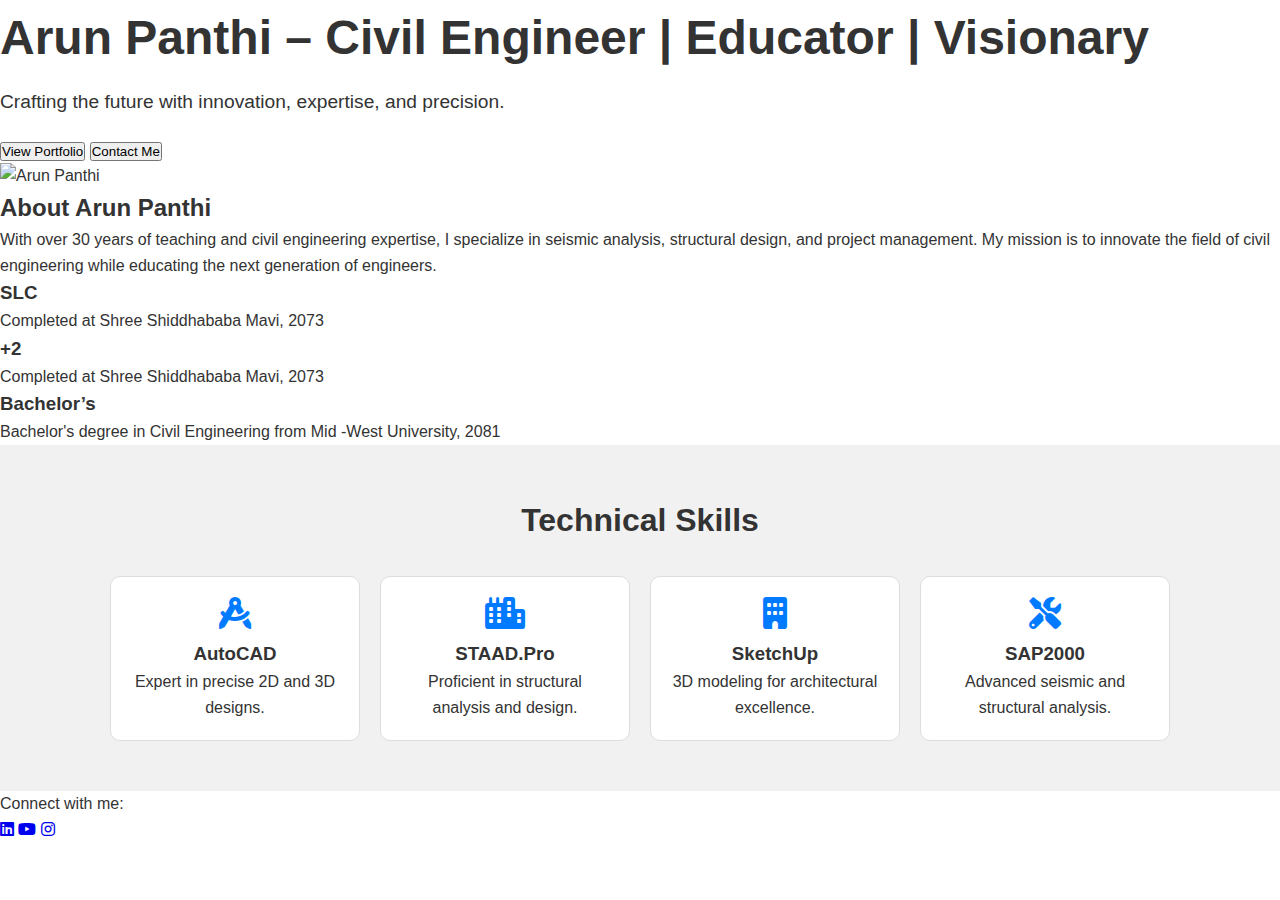
==== index.html @ 73514c9a "Update index.html" ====
<!DOCTYPE html>
<html lang="en">
<head>
  <meta charset="UTF-8">
  <meta name="viewport" content="width=device-width, initial-scale=1.0">
  <title>Arun Panthi - Civil Engineer Portfolio</title>
  <link href="https://fonts.googleapis.com/css2?family=Playfair+Display:wght@700&family=Poppins:wght@300;400;600&display=swap" rel="stylesheet">
  <link rel="stylesheet" href="styles.css">
  <!-- FontAwesome for Social Media Icons -->
  <link rel="stylesheet" href="https://cdnjs.cloudflare.com/ajax/libs/font-awesome/6.0.0-beta3/css/all.min.css">
</head>
<body>
  <!-- Hero Section -->
  <section id="hero">
    <div class="hero-content">
      <h1>Arun Panthi – Civil Engineer | Educator | Visionary</h1>
      <p>Crafting the future with innovation, expertise, and precision.</p>
      <div class="cta-buttons">
        <button class="cta-btn">View Portfolio</button>
        <a href="tel:+9779867423755"><button class="cta-btn">Contact Me</button></a>
      </div>
    </div>
  </section>

  <!-- About Section with Circular Image -->
  <section id="about">
    <div class="about-content">
      <div class="about-left">
        <img src="Er.Arunpanthi.jpg" alt="Arun Panthi" class="profile-img">
      </div>
      <div class="about-right">
        <h2>About Arun Panthi</h2>
        <p>With over 30 years of teaching and civil engineering expertise, I specialize in seismic analysis, structural design, and project management. My mission is to innovate the field of civil engineering while educating the next generation of engineers.</p>
      </div>
    </div>
  </section>

  <!-- Education Section (Cards in the same row) -->
  <section id="education">
    <div class="education">
      <div class="edu-item">
        <div class="edu-card">
          <h3>SLC</h3>
          <p>Completed at Shree Shiddhababa Mavi, 2073</p>
        </div>
      </div>
      <div class="edu-item">
        <div class="edu-card">
          <h3>+2</h3>
           <p>Completed at Shree Shiddhababa Mavi, 2073</p>
        </div>
      </div>
      <div class="edu-item">
        <div class="edu-card">
          <h3>Bachelor’s</h3>
          <p>Bachelor's degree in Civil Engineering from Mid -West University, 2081</p>
        </div>
      </div>
    </div>
  </section>

  
    <!-- Skills Section -->
    <section id="skills" class="section skills">
        <div class="container">
            <h2>Technical Skills</h2>
            <div class="skills-grid">
                <div class="skill-card">
                    <i class="fas fa-drafting-compass"></i>
                    <h3>AutoCAD</h3>
                    <p>Expert in precise 2D and 3D designs.</p>
                </div>
                <div class="skill-card">
                    <i class="fas fa-city"></i>
                    <h3>STAAD.Pro</h3>
                    <p>Proficient in structural analysis and design.</p>
                </div>
                <div class="skill-card">
                    <i class="fas fa-building"></i>
                    <h3>SketchUp</h3>
                    <p>3D modeling for architectural excellence.</p>
                </div>
                <div class="skill-card">
                    <i class="fas fa-tools"></i>
                    <h3>SAP2000</h3>
                    <p>Advanced seismic and structural analysis.</p>
                </div>
            </div>
            </div>
    </section>

  <!-- Footer Section -->
  <footer>
    <p>Connect with me:</p>
    <div class="social-links">
      <a href="https://www.linkedin.com/in/arunpanthi" target="_blank"><i class="fab fa-linkedin"></i></a>
      <a href="https://www.youtube.com/c/ArunPanthisBlog" target="_blank"><i class="fab fa-youtube"></i></a>
      <a href="https://www.instagram.com/arunpanthi" target="_blank"><i class="fab fa-instagram"></i></a>
    </div>
  </footer>
  
  <script src="script.js"></script>
</body>
</html>
---- styles.css ----
/* General Styles */
* {
    margin: 0;
    padding: 0;
    box-sizing: border-box;
}

body {
    font-family: 'Arial', sans-serif;
    line-height: 1.6;
    color: #333;
    background-color: #00ff7;
}

/* Header Section */
.header {
    height: 100vh;
    background: url('your-header-image.jpg') no-repeat center center/cover;
    position: relative;
    display: flex;
    justify-content: center;
    align-items: center;
    text-align: center;
    color: green;
}

.header .overlay {
    position: absolute;
    top: 0;
    left: 0;
    right: 0;
    bottom: 0;
    background: #00ff7;
    display: flex;
    justify-content: center;
    align-items: center;
    z-index: 1;
}

.hero-content {
    z-index: 2; /* Ensures text and button are above the overlay */
}

.hero-content h1 {
    font-size: 3rem;
    margin-bottom: 10px;
    font-weight: bold;
    animation: fade-in 2s ease-out;
}

.hero-content p {
    font-size: 1.2rem;
    margin-bottom: 20px;
    animation: fade-in 2.5s ease-out;
}

.hero-content .btn {
    background-color: #00ff7;
    color: white;
    padding: 10px 20px;
    font-size: 1.2rem;
    border: none;
    border-radius: 5px;
    cursor: pointer;
    text-decoration: none;
    animation: fade-in 3s ease-out;
    transition: background-color 0.3s ease;
}

.hero-content .btn:hover {
    background-color: #0056b3;
}

.scroll-down {
    position: absolute;
    bottom: 20px;
    font-size: 1.5rem;
    animation: bounce 2s infinite;
    color: white;
    z-index: 2;
}

/* Keyframe Animations */
@keyframes fade-in {
    from {
        opacity: 0;
    }
    to {
        opacity: 1;
    }
}

@keyframes bounce {
    0%, 100% {
        transform: translateY(0);
    }
    50% {
        transform: translateY(-10px);
    }
}

/* About Section */
.about {
    padding: 50px 0;
    background-color: white;
}

.about-text {
    text-align: center;
    max-width: 600px;
    margin: 0 auto;
}

.about-text h2 {
    font-size: 2rem;
    margin-bottom: 20px;
    color: #333;
}

.about-text p {
    font-size: 1.1rem;
    color: #555;
    line-height: 1.8;
}

.about-photo img {
    width: 200px;
    height: 200px;
    border-radius: 50%;
    box-shadow: 0 4px 10px rgba(0, 0, 0, 0.2);
}

/* Skills Section */
.skills {
    padding: 50px 0;
    background: #f1f1f1;
    text-align: center;
}

.skills h2 {
    font-size: 2rem;
    margin-bottom: 30px;
    color: #333;
}

.skills-grid {
    display: flex;
    gap: 20px;
    justify-content: center;
    flex-wrap: wrap;
}

.skill-card {
    background: white;
    border: 1px solid #ddd;
    padding: 20px;
    border-radius: 10px;
    width: 250px;
    text-align: center;
    transition: transform 0.3s ease, box-shadow 0.3s ease;
}

.skill-card:hover {
    transform: translateY(-10px);
    box-shadow: 0 10px 20px rgba(0, 0, 0, 0.1);
}

.skill-card i {
    font-size: 2rem;
    color: #007bff;
    margin-bottom: 10px;
}

/* Contact Section */
.contact {
    padding: 50px 0;
    background: white;
    text-align: center;
}

.contact h2 {
    font-size: 2rem;
    margin-bottom: 20px;
    color: #333;
}

.contact-form {
    display: flex;
    flex-direction: column;
    gap: 15px;
    max-width: 500px;
    margin: 0 auto;
}

.contact-form input,
.contact-form textarea {
    padding: 10px;
    border: 1px solid #ddd;
    border-radius: 5px;
    font-size: 1rem;
    width: 100%;
}

.contact-form button {
    background-color: #007bff;
    color: white;
    padding: 10px 20px;
    font-size: 1.1rem;
    border: none;
    border-radius: 5px;
    cursor: pointer;
    transition: background-color 0.3s ease;
}

.contact-form button:hover {
    background-color: #0056b3;
}

/* Footer */
.footer {
    padding: 20px 0;
    background: #333;
    color: white;
    text-align: center;
}

.footer .social-links {
    display: flex;
    justify-content: center;
    gap: 15px;
    margin: 10px 0;
}

.footer .social-links a {
    color: white;
    font-size: 1.5rem;
    transition: color 0.3s;
}

.footer .social-links a:hover {
    color: #007bff;
}

/* Responsive Design */
@media (max-width: 768px) {
    .about-text {
        text-align: center;
    }

    .skills-grid {
        flex-direction: column;
    }

    .contact-form {
        width: 90%;
    }
}
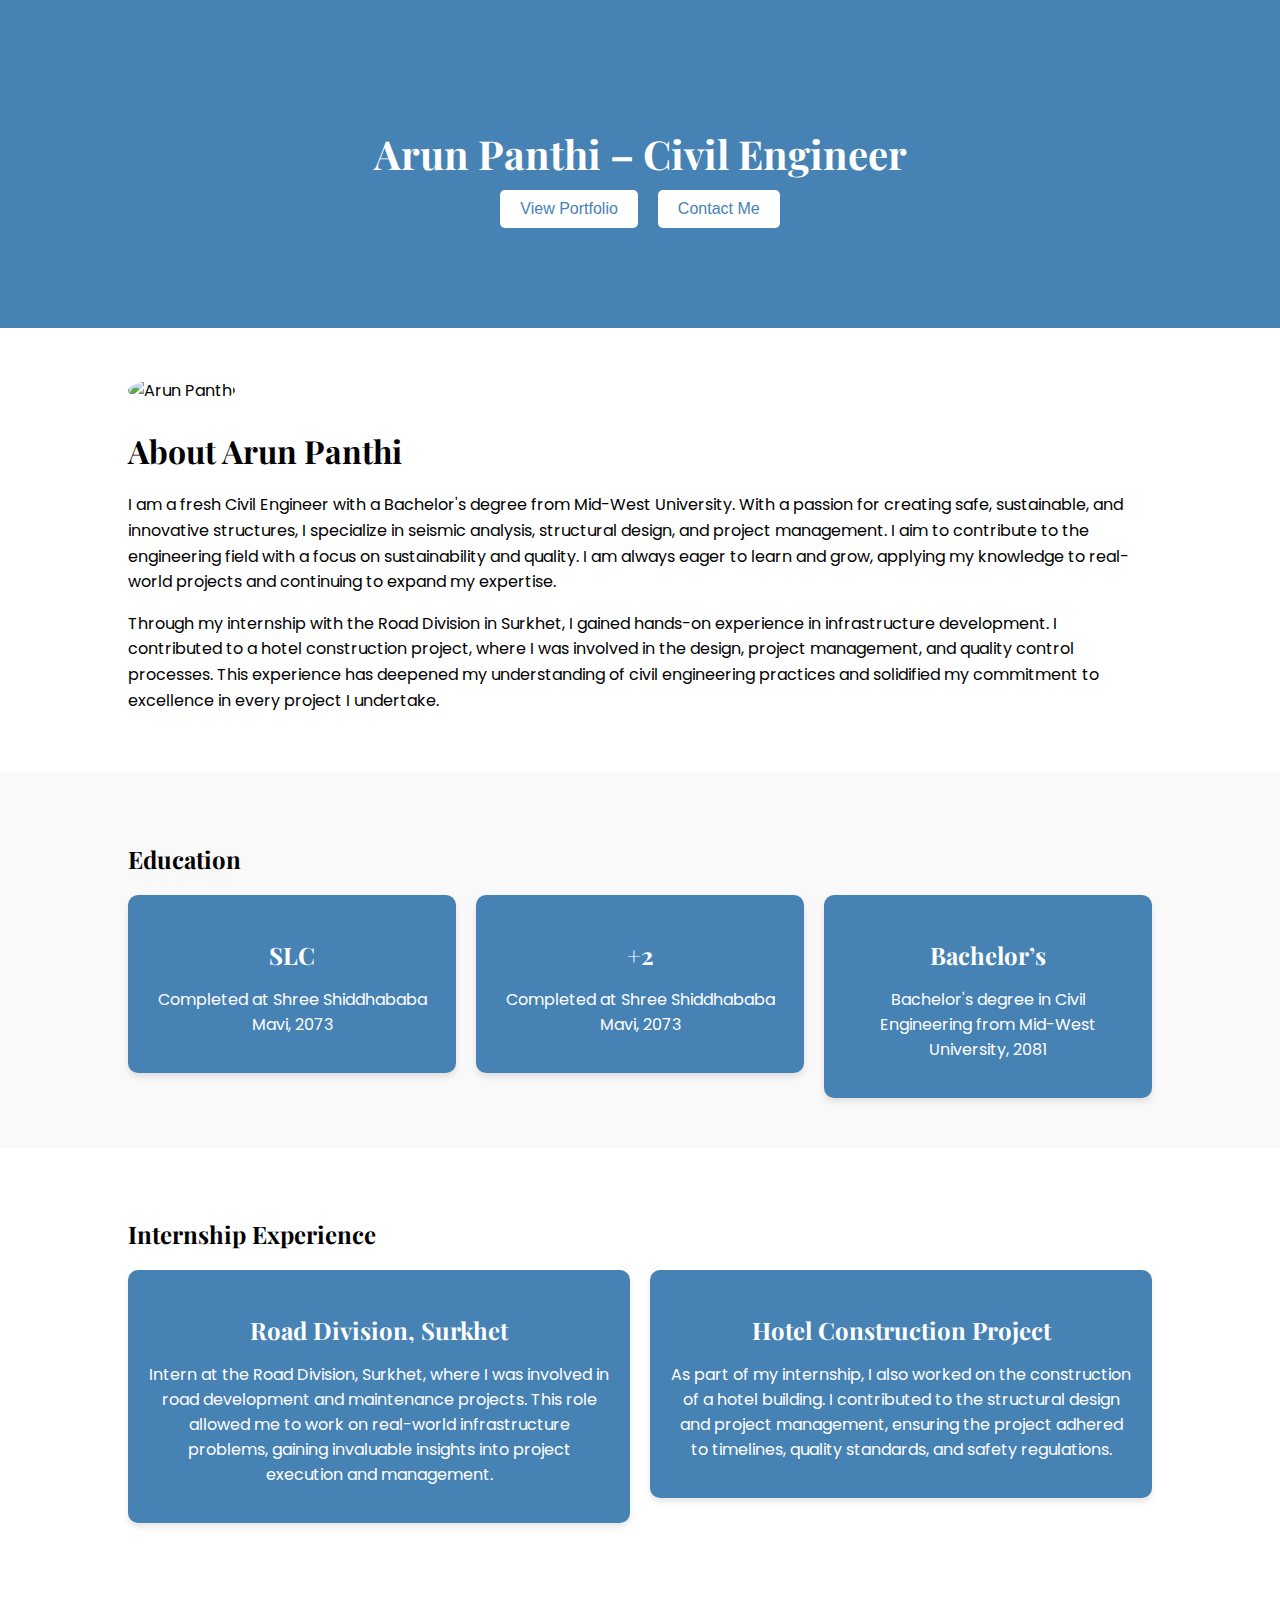
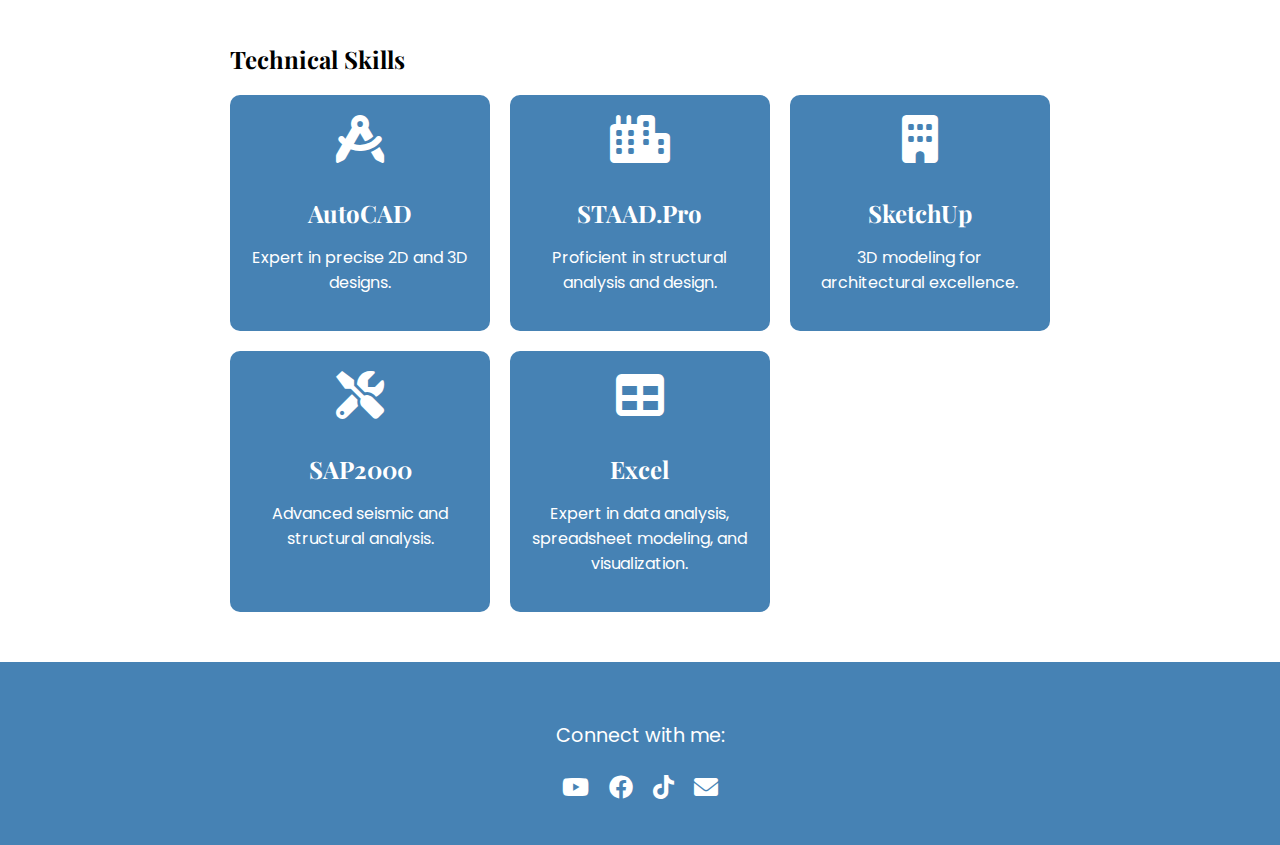
==== commit 7c333173: "Update index.html" ====
--- a/index.html
+++ b/index.html
@@ -13,10 +13,9 @@
   <!-- Hero Section -->
   <section id="hero">
     <div class="hero-content">
-      <h1>Arun Panthi – Civil Engineer | Educator | Visionary</h1>
-      <p>Crafting the future with innovation, expertise, and precision.</p>
-      <div class="cta-buttons">
-        <button class="cta-btn">View Portfolio</button>
+      <h1>Arun Panthi – Civil Engineer </h1>
+            <div class="cta-buttons">
+         <a href="#about-right"><button class="cta-btn">View Portfolio</button>
         <a href="tel:+9779867423755"><button class="cta-btn">Contact Me</button></a>
       </div>
     </div>
@@ -30,14 +29,16 @@
       </div>
       <div class="about-right">
         <h2>About Arun Panthi</h2>
-        <p>With over 30 years of teaching and civil engineering expertise, I specialize in seismic analysis, structural design, and project management. My mission is to innovate the field of civil engineering while educating the next generation of engineers.</p>
+        <p>I am a fresh Civil Engineer with a Bachelor's degree from Mid-West University. With a passion for creating safe, sustainable, and innovative structures, I specialize in seismic analysis, structural design, and project management. I aim to contribute to the engineering field with a focus on sustainability and quality. I am always eager to learn and grow, applying my knowledge to real-world projects and continuing to expand my expertise.</p>
+        <p>Through my internship with the Road Division in Surkhet, I gained hands-on experience in infrastructure development. I contributed to a hotel construction project, where I was involved in the design, project management, and quality control processes. This experience has deepened my understanding of civil engineering practices and solidified my commitment to excellence in every project I undertake.</p>
       </div>
     </div>
   </section>
 
-  <!-- Education Section (Cards in the same row) -->
+  <!-- Education Section (Styled Like Technical Skills) -->
   <section id="education">
-    <div class="education">
+    <h2 class="section-title">Education</h2>
+    <div class="education-grid">
       <div class="edu-item">
         <div class="edu-card">
           <h3>SLC</h3>
@@ -47,58 +48,82 @@
       <div class="edu-item">
         <div class="edu-card">
           <h3>+2</h3>
-           <p>Completed at Shree Shiddhababa Mavi, 2073</p>
+          <p>Completed at Shree Shiddhababa Mavi, 2073</p>
         </div>
       </div>
       <div class="edu-item">
         <div class="edu-card">
           <h3>Bachelor’s</h3>
-          <p>Bachelor's degree in Civil Engineering from Mid -West University, 2081</p>
+          <p>Bachelor's degree in Civil Engineering from Mid-West University, 2081</p>
         </div>
       </div>
     </div>
   </section>
 
-  
-    <!-- Skills Section -->
-    <section id="skills" class="section skills">
-        <div class="container">
-            <h2>Technical Skills</h2>
-            <div class="skills-grid">
-                <div class="skill-card">
-                    <i class="fas fa-drafting-compass"></i>
-                    <h3>AutoCAD</h3>
-                    <p>Expert in precise 2D and 3D designs.</p>
-                </div>
-                <div class="skill-card">
-                    <i class="fas fa-city"></i>
-                    <h3>STAAD.Pro</h3>
-                    <p>Proficient in structural analysis and design.</p>
-                </div>
-                <div class="skill-card">
-                    <i class="fas fa-building"></i>
-                    <h3>SketchUp</h3>
-                    <p>3D modeling for architectural excellence.</p>
-                </div>
-                <div class="skill-card">
-                    <i class="fas fa-tools"></i>
-                    <h3>SAP2000</h3>
-                    <p>Advanced seismic and structural analysis.</p>
-                </div>
-            </div>
-            </div>
-    </section>
+  <!-- Internship Section -->
+  <section id="internship">
+    <h2 class="section-title">Internship Experience</h2>
+    <div class="internship-grid">
+      <div class="internship-item">
+        <div class="internship-card">
+          <h3>Road Division, Surkhet</h3>
+          <p>Intern at the Road Division, Surkhet, where I was involved in road development and maintenance projects. This role allowed me to work on real-world infrastructure problems, gaining invaluable insights into project execution and management.</p>
+        </div>
+      </div>
+      <div class="internship-item">
+        <div class="internship-card">
+          <h3>Hotel Construction Project</h3>
+          <p>As part of my internship, I also worked on the construction of a hotel building. I contributed to the structural design and project management, ensuring the project adhered to timelines, quality standards, and safety regulations.</p>
+        </div>
+      </div>
+    </div>
+  </section>
+
+  <!-- Skills Section -->
+  <section id="skills" class="section skills">
+    <div class="container">
+      <h2>Technical Skills</h2>
+      <div class="skills-grid">
+        <div class="skill-card">
+          <i class="fas fa-drafting-compass"></i>
+          <h3>AutoCAD</h3>
+          <p>Expert in precise 2D and 3D designs.</p>
+        </div>
+        <div class="skill-card">
+          <i class="fas fa-city"></i>
+          <h3>STAAD.Pro</h3>
+          <p>Proficient in structural analysis and design.</p>
+        </div>
+        <div class="skill-card">
+          <i class="fas fa-building"></i>
+          <h3>SketchUp</h3>
+          <p>3D modeling for architectural excellence.</p>
+        </div>
+        <div class="skill-card">
+          <i class="fas fa-tools"></i>
+          <h3>SAP2000</h3>
+          <p>Advanced seismic and structural analysis.</p>
+        </div>
+        <div class="skill-card">
+  <i class="fas fa-table"></i>
+  <h3>Excel</h3>
+  <p>Expert in data analysis, spreadsheet modeling, and visualization.</p>
+</div>
+
+      </div>
+    </div>
+  </section>
 
   <!-- Footer Section -->
   <footer>
     <p>Connect with me:</p>
     <div class="social-links">
-      <a href="https://www.linkedin.com/in/arunpanthi" target="_blank"><i class="fab fa-linkedin"></i></a>
-      <a href="https://www.youtube.com/c/ArunPanthisBlog" target="_blank"><i class="fab fa-youtube"></i></a>
-      <a href="https://www.instagram.com/arunpanthi" target="_blank"><i class="fab fa-instagram"></i></a>
+            <a href="https://www.youtube.com/c/erArunPanthisBlog" target="_blank"><i class="fab fa-youtube"></i></a>
+          <a href="https://www.facebook.com/arunpanthi" target="_blank"><i class="fab fa-facebook"></i></a>
+      <a href="https://www.tiktok.com/@arunpanthi" target="_blank"><i class="fab fa-tiktok"></i></a>
+      <a href="mailto:arunpanthi.com.np@gmail.com"><i class="fas fa-envelope"></i></a>
     </div>
   </footer>
-  
-  <script src="script.js"></script>
+    <script src="script.js"></script>
 </body>
 </html>
--- a/styles.css
+++ b/styles.css
@@ -1,257 +1,269 @@
 /* General Styles */
-* {
-    margin: 0;
-    padding: 0;
-    box-sizing: border-box;
-}
-
 body {
-    font-family: 'Arial', sans-serif;
-    line-height: 1.6;
-    color: #333;
-    background-color: #00ff7;
-}
-
-/* Header Section */
-.header {
-    height: 100vh;
-    background: url('your-header-image.jpg') no-repeat center center/cover;
-    position: relative;
-    display: flex;
-    justify-content: center;
-    align-items: center;
+  font-family: 'Poppins', sans-serif;
+  margin: 0;
+  padding: 0;
+  box-sizing: border-box;
+  background-color: #f4f4f4;
+}
+
+h1, h2, h3 {
+  font-family: 'Playfair Display', serif;
+}
+
+.container {
+  width: 80%;
+  margin: 0 auto;
+}
+
+/* Hero Section */
+#hero {
+  background: #4682B4;
+  color: white;
+  padding: 100px 0;
+  text-align: center;
+}
+
+#hero h1 {
+  font-size: 2.5rem;
+  margin-bottom: 10px;
+}
+
+#hero p {
+  font-size: 1.2rem;
+  margin-bottom: 20px;
+}
+
+.cta-buttons {
+  display: flex;
+  justify-content: center;
+  gap: 20px;
+}
+
+.cta-btn {
+  background: #fff;
+  color: #4682B4;
+  border: none;
+  padding: 10px 20px;
+  font-size: 1rem;
+  cursor: pointer;
+  border-radius: 5px;
+  transition: background 0.3s ease;
+}
+
+.cta-btn:hover {
+  background: #e1e1e1;
+}
+
+/* About Section */
+#about {
+  display: flex;
+  justify-content: space-between;
+  align-items: center;
+  padding: 50px 10%;
+  background: #fff;
+}
+
+.about-left {
+  flex: 1;
+}
+
+.profile-img {
+  width: 200px;
+  height: 200px;
+  border-radius: 50%;
+  object-fit: cover;
+}
+
+.about-right {
+  flex: 2;
+}
+
+.about-right h2 {
+  font-size: 2rem;
+  margin-bottom: 20px;
+}
+
+.about-right p {
+  font-size: 1rem;
+  line-height: 1.6;
+  margin-bottom: 10px;
+}
+
+/* Education Section */
+#education {
+  background: #f9f9f9;
+  padding: 50px 10%;
+}
+
+.education-grid {
+  display: grid;
+  grid-template-columns: repeat(auto-fit, minmax(250px, 1fr));
+  gap: 20px;
+  justify-items: center;
+}
+
+.edu-item {
+  width: 100%;
+}
+
+.edu-card {
+  background: #4682B4;
+  color: white;
+  padding: 20px;
+  border-radius: 10px;
+  box-shadow: 0 4px 6px rgba(0, 0, 0, 0.1);
+  transition: transform 0.3s ease;
+  text-align: center;
+}
+
+.edu-card h3 {
+  font-size: 1.5rem;
+  margin-bottom: 10px;
+}
+
+.edu-card p {
+  font-size: 1rem;
+}
+
+.edu-card:hover {
+  transform: translateY(-10px);
+}
+
+/* Internship Section */
+#internship {
+  background: #fff;
+  padding: 50px 10%;
+}
+
+.internship-grid {
+  display: grid;
+  grid-template-columns: repeat(auto-fit, minmax(250px, 1fr));
+  gap: 20px;
+  justify-items: center;
+}
+
+.internship-item {
+  width: 100%;
+}
+
+.internship-card {
+  background: #4682B4;
+  color: white;
+  padding: 20px;
+  border-radius: 10px;
+  box-shadow: 0 4px 6px rgba(0, 0, 0, 0.1);
+  transition: transform 0.3s ease;
+  text-align: center;
+}
+
+.internship-card h3 {
+  font-size: 1.5rem;
+  margin-bottom: 10px;
+}
+
+.internship-card p {
+  font-size: 1rem;
+}
+
+.internship-card:hover {
+  transform: translateY(-10px);
+}
+
+/* Skills Section */
+#skills {
+  background: #fff;
+  padding: 50px 10%;
+}
+
+.skills-grid {
+  display: grid;
+  grid-template-columns: repeat(auto-fit, minmax(250px, 1fr));
+  gap: 20px;
+}
+
+.skill-card {
+  background: #4682B4;
+  color: white;
+  padding: 20px;
+  border-radius: 10px;
+  text-align: center;
+  transition: transform 0.3s ease;
+}
+
+.skill-card h3 {
+  font-size: 1.5rem;
+  margin-bottom: 10px;
+}
+
+.skill-card p {
+  font-size: 1rem;
+}
+
+.skill-card i {
+  font-size: 3rem;
+  margin-bottom: 10px;
+}
+
+.skill-card:hover {
+  transform: translateY(-10px);
+}
+
+/* Footer Section */
+footer {
+  background: #4682B4;
+  color: white;
+  padding: 40px 10%;
+  text-align: center;
+}
+
+footer p {
+  font-size: 1.2rem;
+}
+
+.social-links {
+  display: flex;
+  justify-content: center;
+  gap: 20px;
+  margin-top: 20px;
+}
+
+.social-links a {
+  color: #fff;
+  font-size: 1.5rem;
+  transition: color 0.3s ease;
+}
+
+.social-links a:hover {
+  color: #e1e1e1;
+}
+
+/* Mobile Responsiveness */
+@media screen and (max-width: 768px) {
+  .cta-buttons {
+    flex-direction: column;
+  }
+
+  #about {
+    flex-direction: column;
     text-align: center;
-    color: green;
-}
-
-.header .overlay {
-    position: absolute;
-    top: 0;
-    left: 0;
-    right: 0;
-    bottom: 0;
-    background: #00ff7;
-    display: flex;
-    justify-content: center;
-    align-items: center;
-    z-index: 1;
-}
-
-.hero-content {
-    z-index: 2; /* Ensures text and button are above the overlay */
-}
-
-.hero-content h1 {
-    font-size: 3rem;
-    margin-bottom: 10px;
-    font-weight: bold;
-    animation: fade-in 2s ease-out;
-}
-
-.hero-content p {
-    font-size: 1.2rem;
-    margin-bottom: 20px;
-    animation: fade-in 2.5s ease-out;
-}
-
-.hero-content .btn {
-    background-color: #00ff7;
-    color: white;
-    padding: 10px 20px;
-    font-size: 1.2rem;
-    border: none;
-    border-radius: 5px;
-    cursor: pointer;
-    text-decoration: none;
-    animation: fade-in 3s ease-out;
-    transition: background-color 0.3s ease;
-}
-
-.hero-content .btn:hover {
-    background-color: #0056b3;
-}
-
-.scroll-down {
-    position: absolute;
-    bottom: 20px;
-    font-size: 1.5rem;
-    animation: bounce 2s infinite;
-    color: white;
-    z-index: 2;
-}
-
-/* Keyframe Animations */
-@keyframes fade-in {
-    from {
-        opacity: 0;
-    }
-    to {
-        opacity: 1;
-    }
-}
-
-@keyframes bounce {
-    0%, 100% {
-        transform: translateY(0);
-    }
-    50% {
-        transform: translateY(-10px);
-    }
-}
-
-/* About Section */
-.about {
-    padding: 50px 0;
-    background-color: white;
-}
-
-.about-text {
-    text-align: center;
-    max-width: 600px;
-    margin: 0 auto;
-}
-
-.about-text h2 {
-    font-size: 2rem;
-    margin-bottom: 20px;
-    color: #333;
-}
-
-.about-text p {
-    font-size: 1.1rem;
-    color: #555;
-    line-height: 1.8;
-}
-
-.about-photo img {
-    width: 200px;
-    height: 200px;
-    border-radius: 50%;
-    box-shadow: 0 4px 10px rgba(0, 0, 0, 0.2);
-}
-
-/* Skills Section */
-.skills {
-    padding: 50px 0;
-    background: #f1f1f1;
-    text-align: center;
-}
-
-.skills h2 {
-    font-size: 2rem;
-    margin-bottom: 30px;
-    color: #333;
-}
-
-.skills-grid {
-    display: flex;
-    gap: 20px;
-    justify-content: center;
-    flex-wrap: wrap;
-}
-
-.skill-card {
-    background: white;
-    border: 1px solid #ddd;
-    padding: 20px;
-    border-radius: 10px;
-    width: 250px;
-    text-align: center;
-    transition: transform 0.3s ease, box-shadow 0.3s ease;
-}
-
-.skill-card:hover {
-    transform: translateY(-10px);
-    box-shadow: 0 10px 20px rgba(0, 0, 0, 0.1);
-}
-
-.skill-card i {
-    font-size: 2rem;
-    color: #007bff;
-    margin-bottom: 10px;
-}
-
-/* Contact Section */
-.contact {
-    padding: 50px 0;
-    background: white;
-    text-align: center;
-}
-
-.contact h2 {
-    font-size: 2rem;
-    margin-bottom: 20px;
-    color: #333;
-}
-
-.contact-form {
-    display: flex;
+  }
+
+  .about-left, .about-right {
+    flex: none;
+    width: 100%;
+  }
+
+  .profile-img {
+    width: 150px;
+    height: 150px;
+  }
+
+  #education, #internship, #skills {
+    padding: 50px 5%;
+  }
+
+  .social-links {
     flex-direction: column;
-    gap: 15px;
-    max-width: 500px;
-    margin: 0 auto;
-}
-
-.contact-form input,
-.contact-form textarea {
-    padding: 10px;
-    border: 1px solid #ddd;
-    border-radius: 5px;
-    font-size: 1rem;
-    width: 100%;
-}
-
-.contact-form button {
-    background-color: #007bff;
-    color: white;
-    padding: 10px 20px;
-    font-size: 1.1rem;
-    border: none;
-    border-radius: 5px;
-    cursor: pointer;
-    transition: background-color 0.3s ease;
-}
-
-.contact-form button:hover {
-    background-color: #0056b3;
-}
-
-/* Footer */
-.footer {
-    padding: 20px 0;
-    background: #333;
-    color: white;
-    text-align: center;
-}
-
-.footer .social-links {
-    display: flex;
-    justify-content: center;
-    gap: 15px;
-    margin: 10px 0;
-}
-
-.footer .social-links a {
-    color: white;
-    font-size: 1.5rem;
-    transition: color 0.3s;
-}
-
-.footer .social-links a:hover {
-    color: #007bff;
-}
-
-/* Responsive Design */
-@media (max-width: 768px) {
-    .about-text {
-        text-align: center;
-    }
-
-    .skills-grid {
-        flex-direction: column;
-    }
-
-    .contact-form {
-        width: 90%;
-    }
-}
+  }
+}
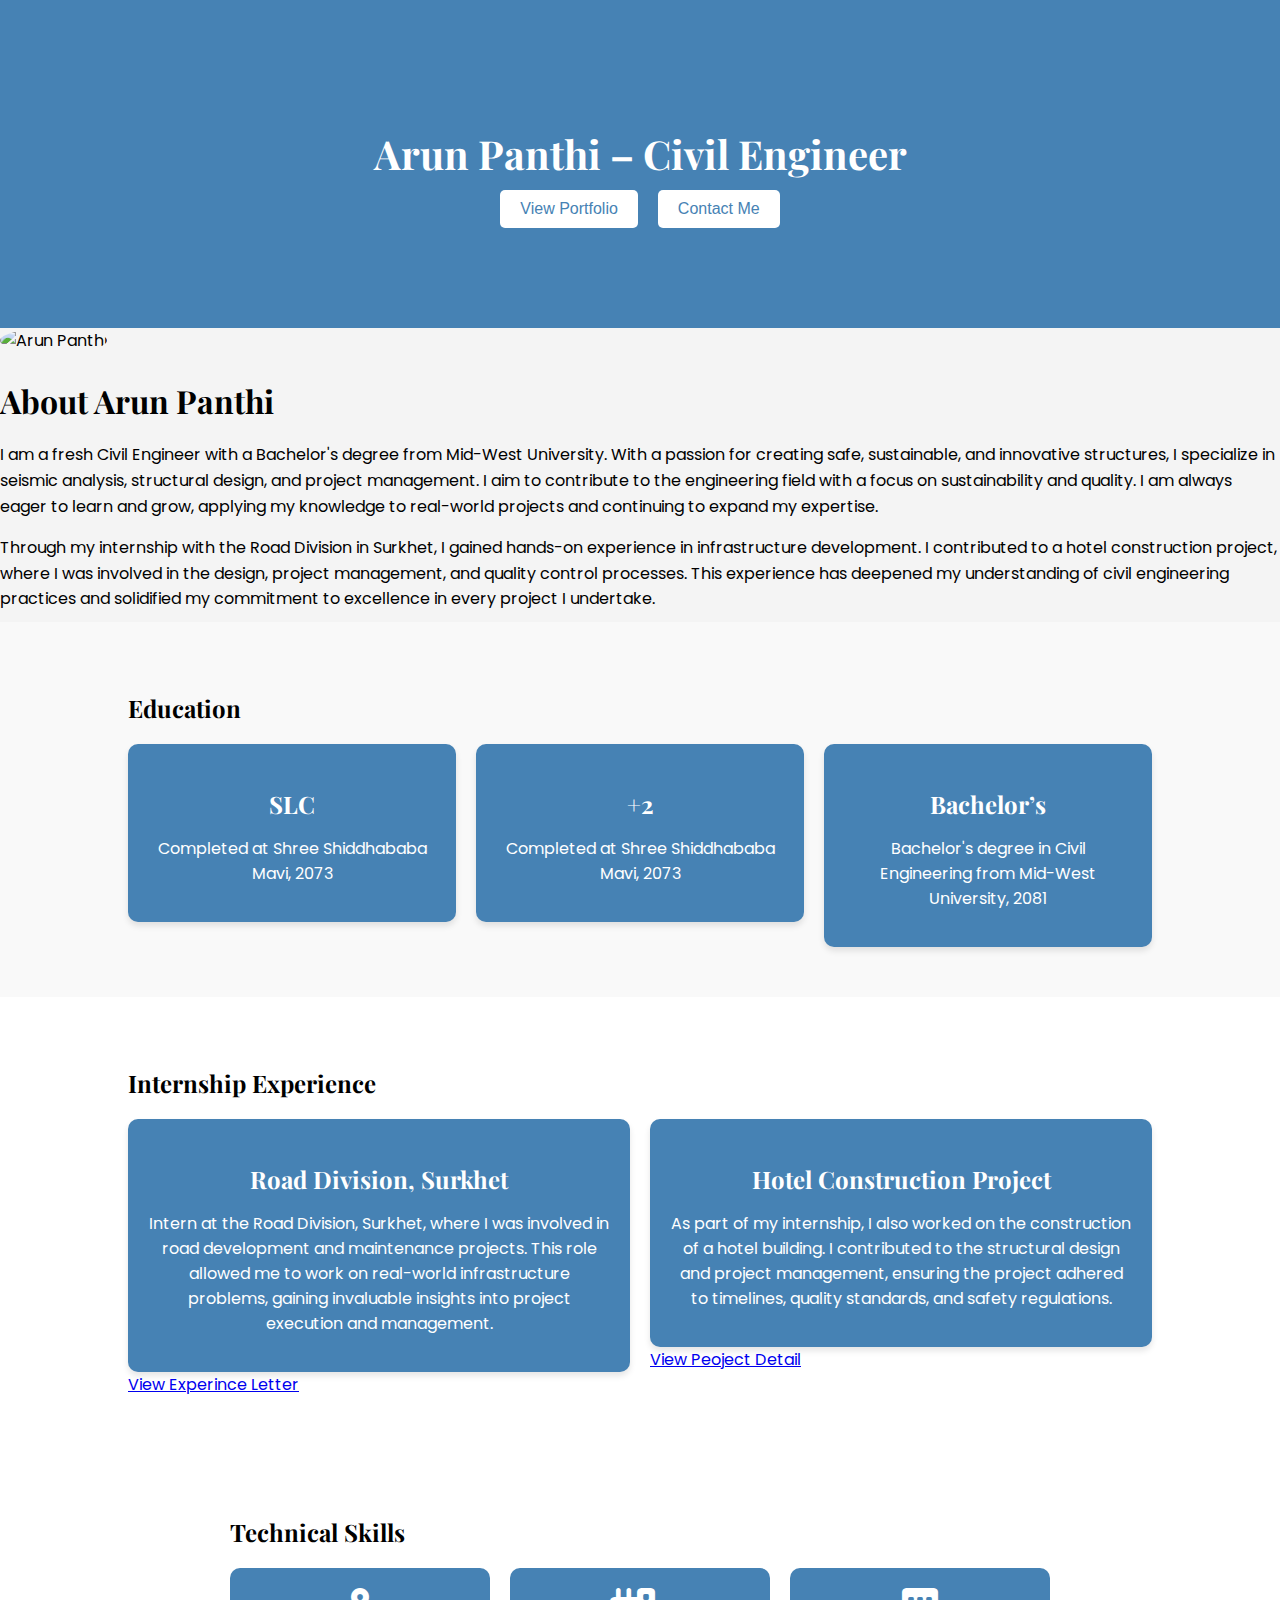
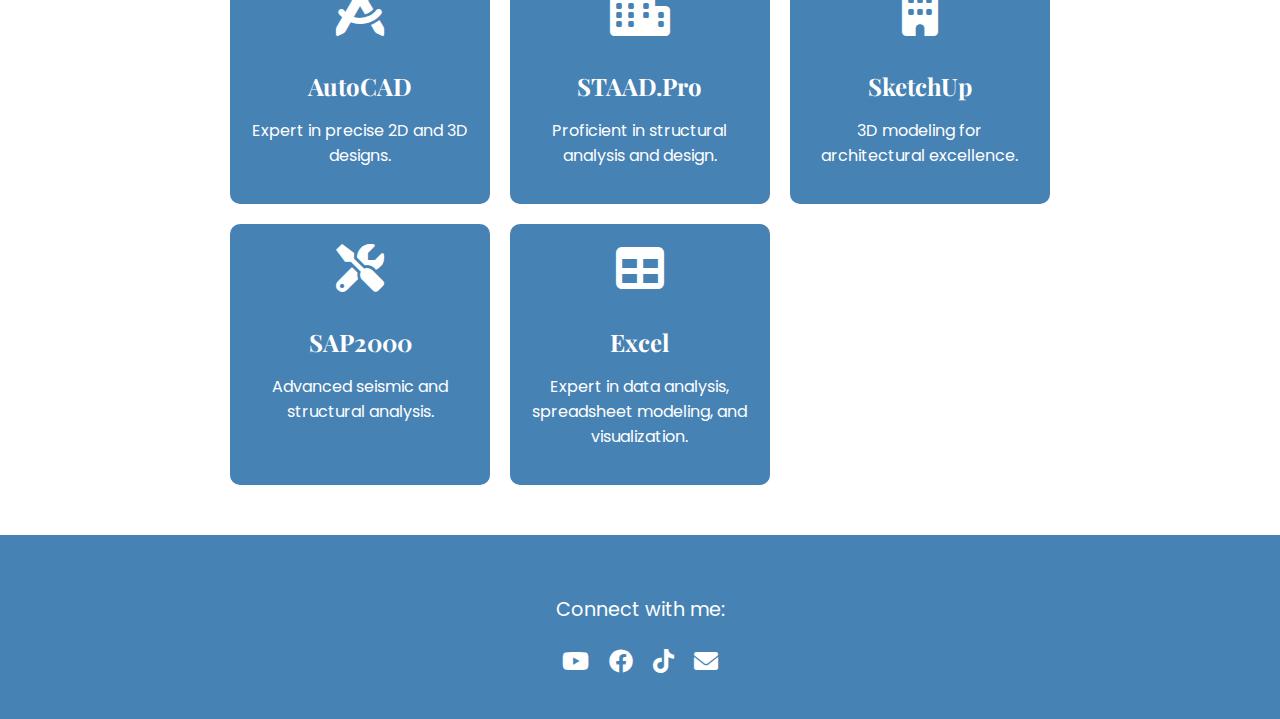
==== commit dc072dd8: "Update index.html" ====
--- a/index.html
+++ b/index.html
@@ -15,14 +15,14 @@
     <div class="hero-content">
       <h1>Arun Panthi – Civil Engineer </h1>
             <div class="cta-buttons">
-         <a href="#about-right"><button class="cta-btn">View Portfolio</button>
+         <a href="#note-solution-book"><button class="cta-btn">View Portfolio</button>
         <a href="tel:+9779867423755"><button class="cta-btn">Contact Me</button></a>
       </div>
     </div>
   </section>
 
   <!-- About Section with Circular Image -->
-  <section id="about">
+   <section class="section" id="note-solution-books">
     <div class="about-content">
       <div class="about-left">
         <img src="Er.Arunpanthi.jpg" alt="Arun Panthi" class="profile-img">
@@ -69,12 +69,14 @@
           <h3>Road Division, Surkhet</h3>
           <p>Intern at the Road Division, Surkhet, where I was involved in road development and maintenance projects. This role allowed me to work on real-world infrastructure problems, gaining invaluable insights into project execution and management.</p>
         </div>
+        <a href="notes" class="cta-button">View Experince Letter</a>
       </div>
       <div class="internship-item">
         <div class="internship-card">
           <h3>Hotel Construction Project</h3>
           <p>As part of my internship, I also worked on the construction of a hotel building. I contributed to the structural design and project management, ensuring the project adhered to timelines, quality standards, and safety regulations.</p>
         </div>
+        <a href="notes" class="cta-button">View Peoject Detail</a>
       </div>
     </div>
   </section>
@@ -118,7 +120,7 @@
   <footer>
     <p>Connect with me:</p>
     <div class="social-links">
-            <a href="https://www.youtube.com/c/erArunPanthisBlog" target="_blank"><i class="fab fa-youtube"></i></a>
+            <a href="https://www.youtube.com/c/erarunpanthi" target="_blank"><i class="fab fa-youtube"></i></a>
           <a href="https://www.facebook.com/arunpanthi" target="_blank"><i class="fab fa-facebook"></i></a>
       <a href="https://www.tiktok.com/@arunpanthi" target="_blank"><i class="fab fa-tiktok"></i></a>
       <a href="mailto:arunpanthi.com.np@gmail.com"><i class="fas fa-envelope"></i></a>
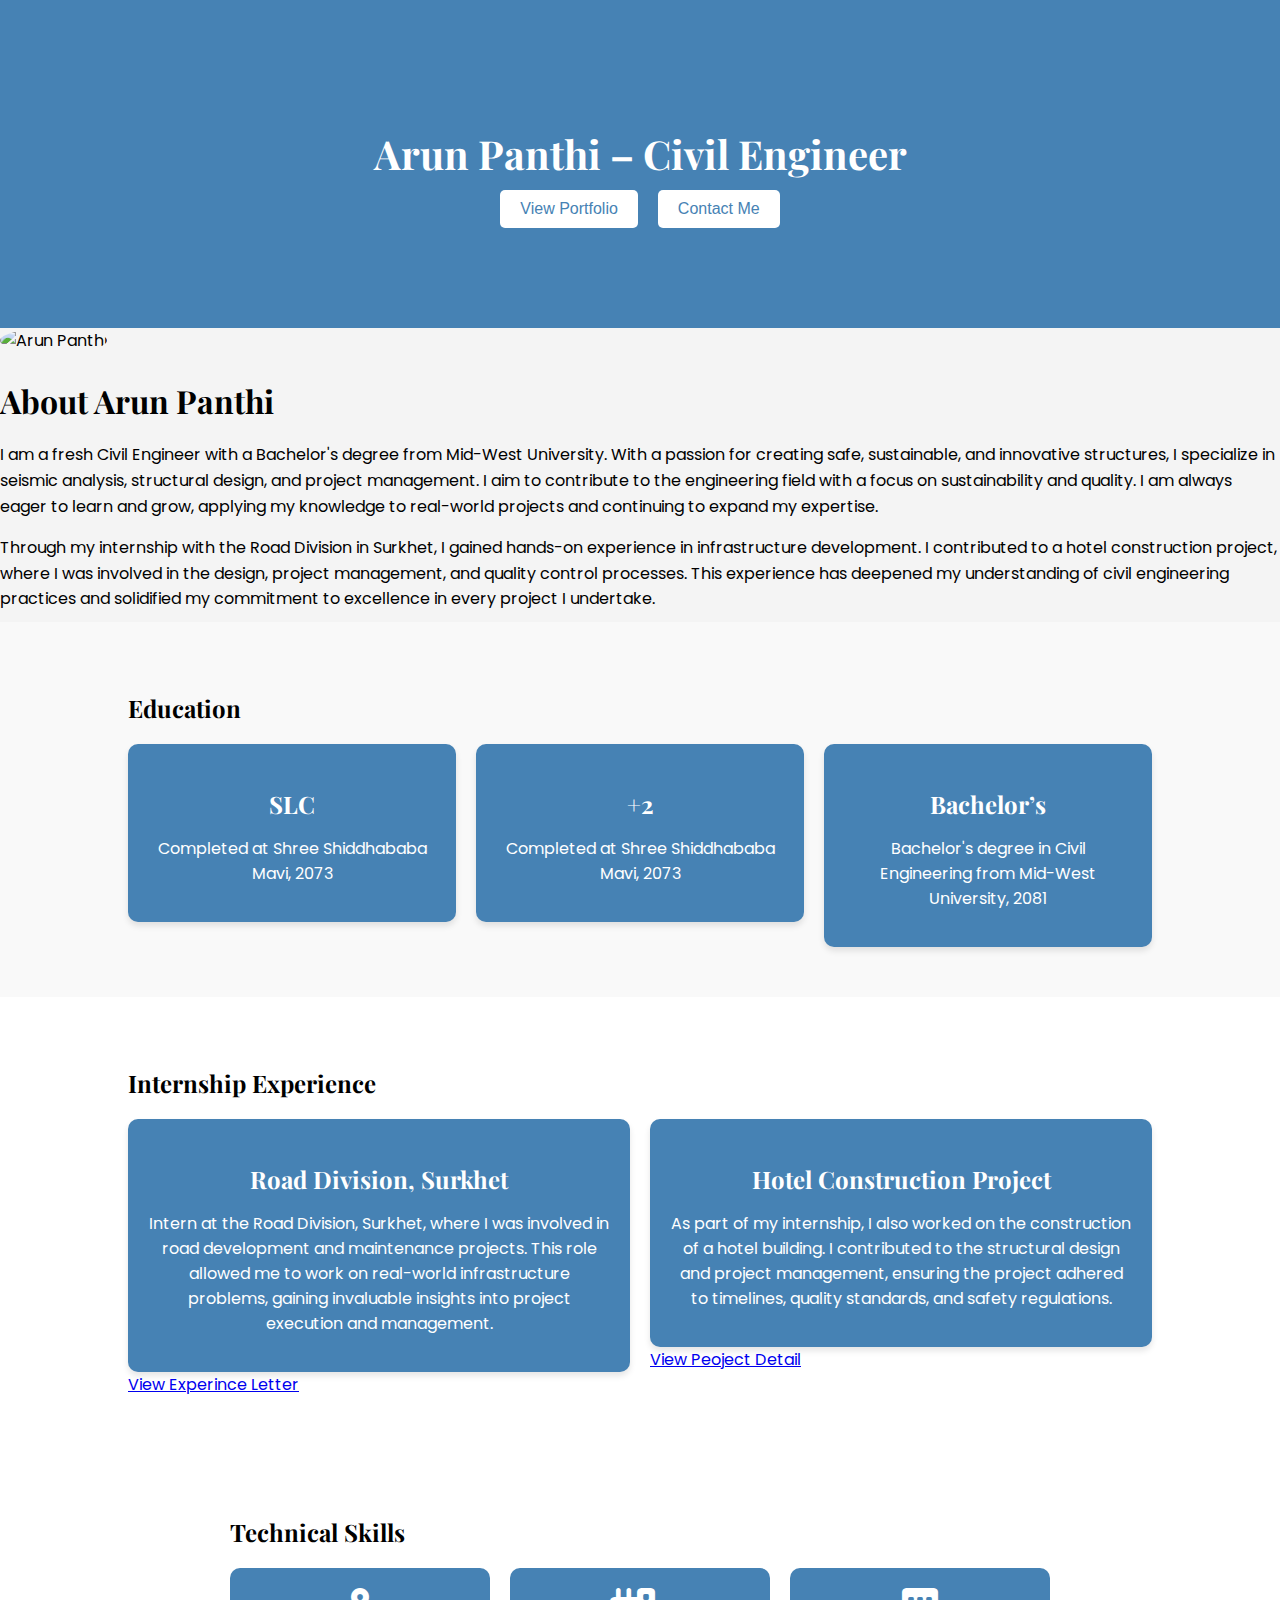
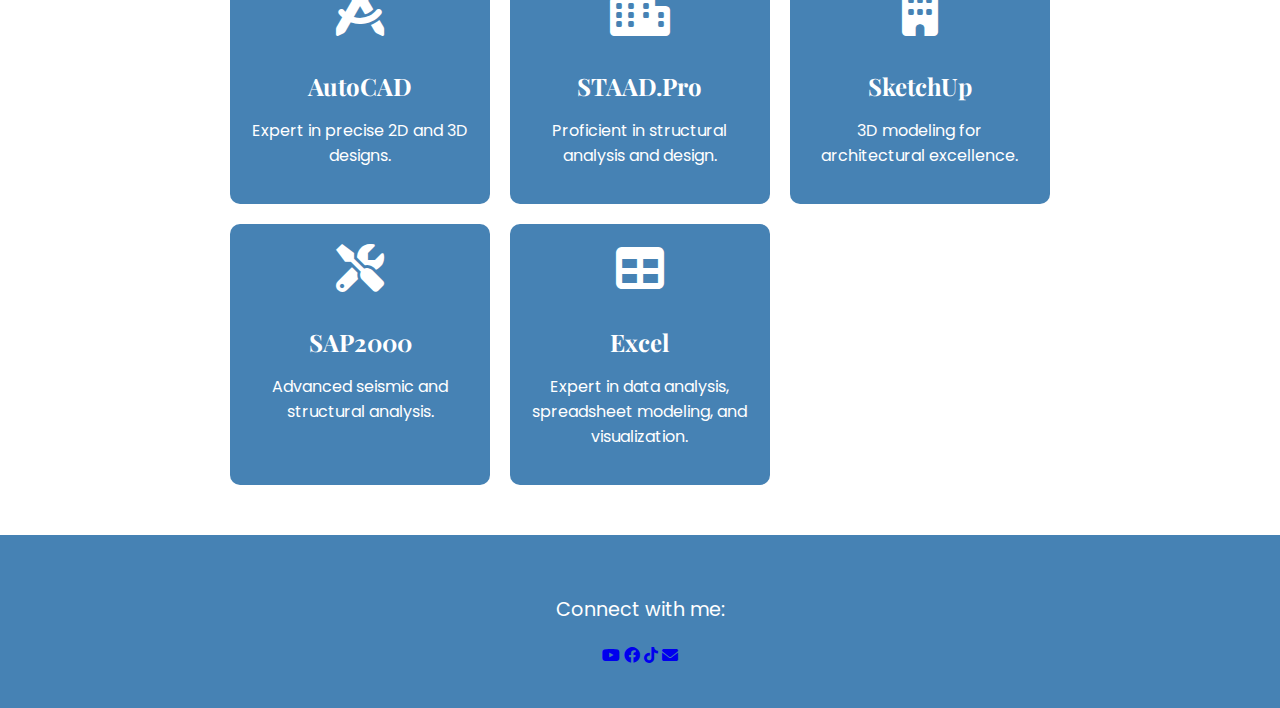
==== commit d2be19c2: "Update index.html" ====
--- a/index.html
+++ b/index.html
@@ -71,6 +71,7 @@
         </div>
         <a href="notes" class="cta-button">View Experince Letter</a>
       </div>
+      
       <div class="internship-item">
         <div class="internship-card">
           <h3>Hotel Construction Project</h3>
@@ -80,7 +81,6 @@
       </div>
     </div>
   </section>
-
   <!-- Skills Section -->
   <section id="skills" class="section skills">
     <div class="container">
@@ -119,7 +119,7 @@
   <!-- Footer Section -->
   <footer>
     <p>Connect with me:</p>
-    <div class="social-links">
+   <div class="social-media">
             <a href="https://www.youtube.com/c/erarunpanthi" target="_blank"><i class="fab fa-youtube"></i></a>
           <a href="https://www.facebook.com/arunpanthi" target="_blank"><i class="fab fa-facebook"></i></a>
       <a href="https://www.tiktok.com/@arunpanthi" target="_blank"><i class="fab fa-tiktok"></i></a>
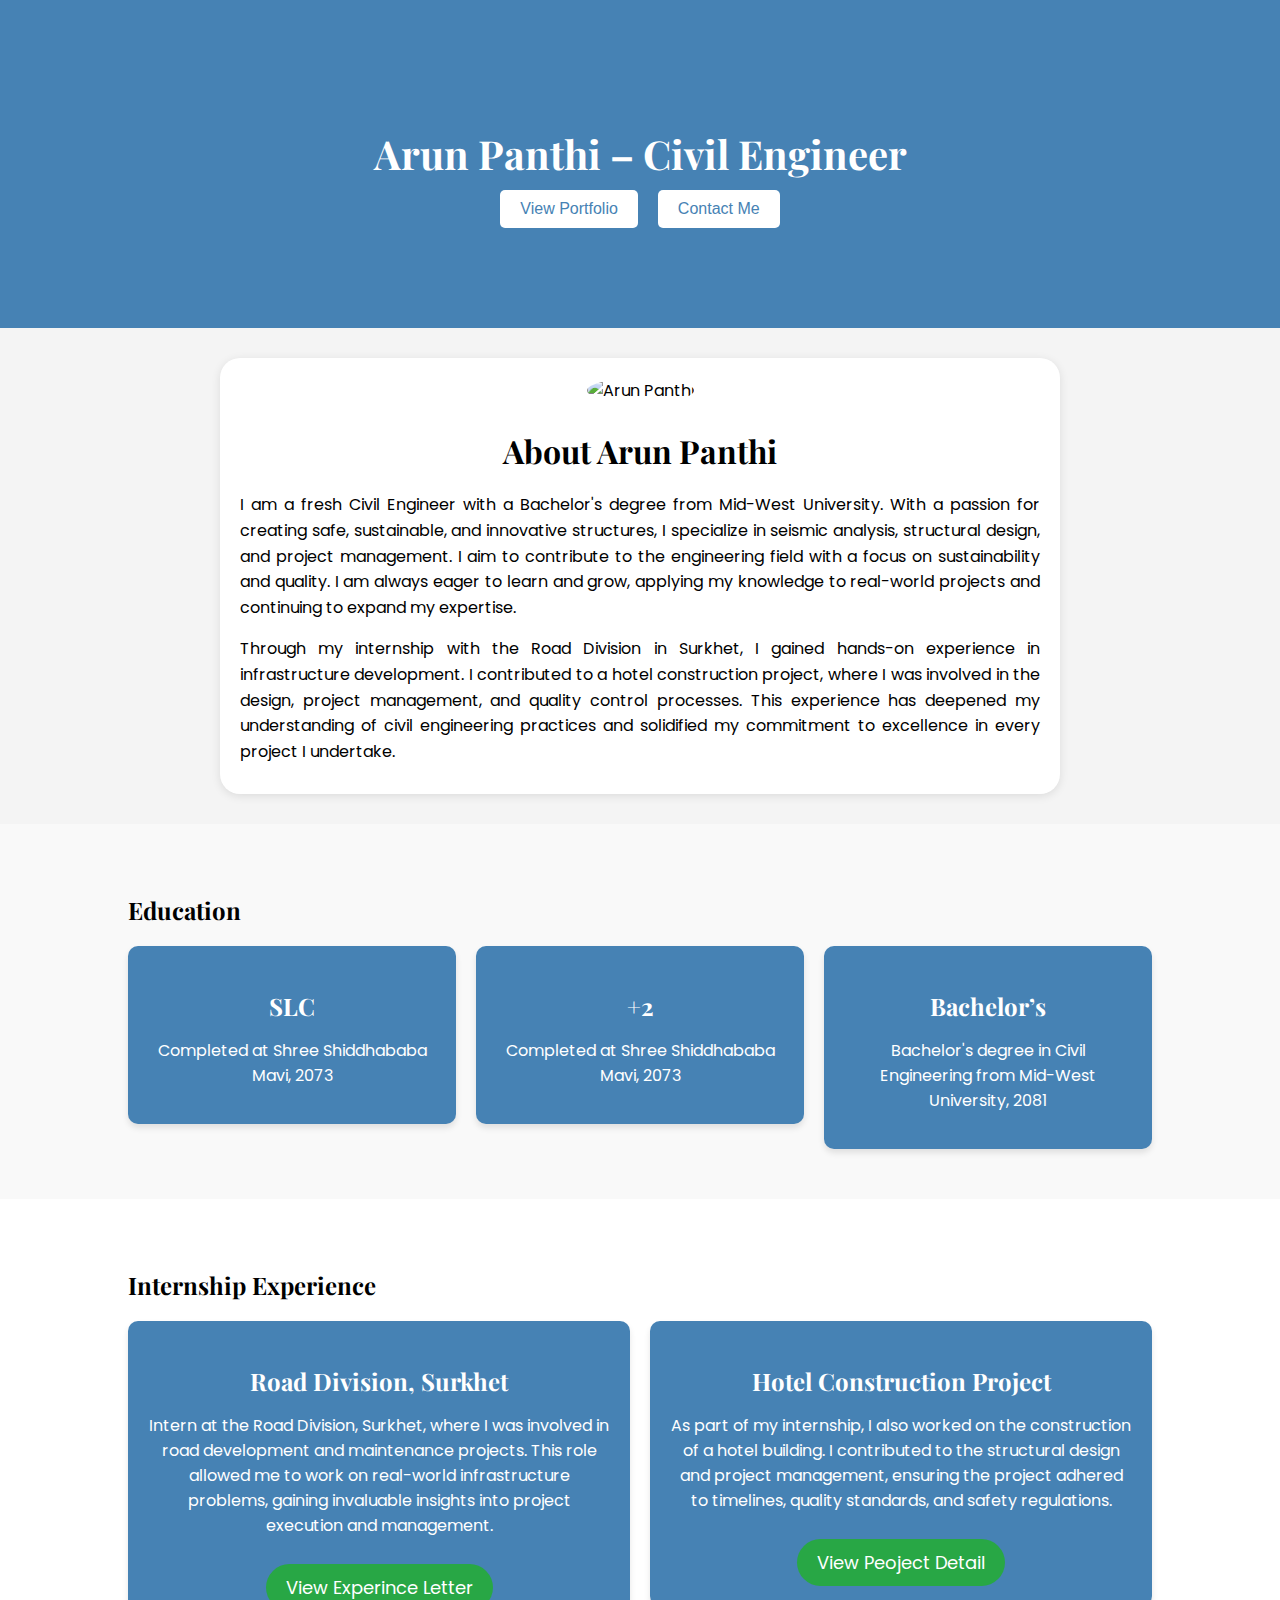
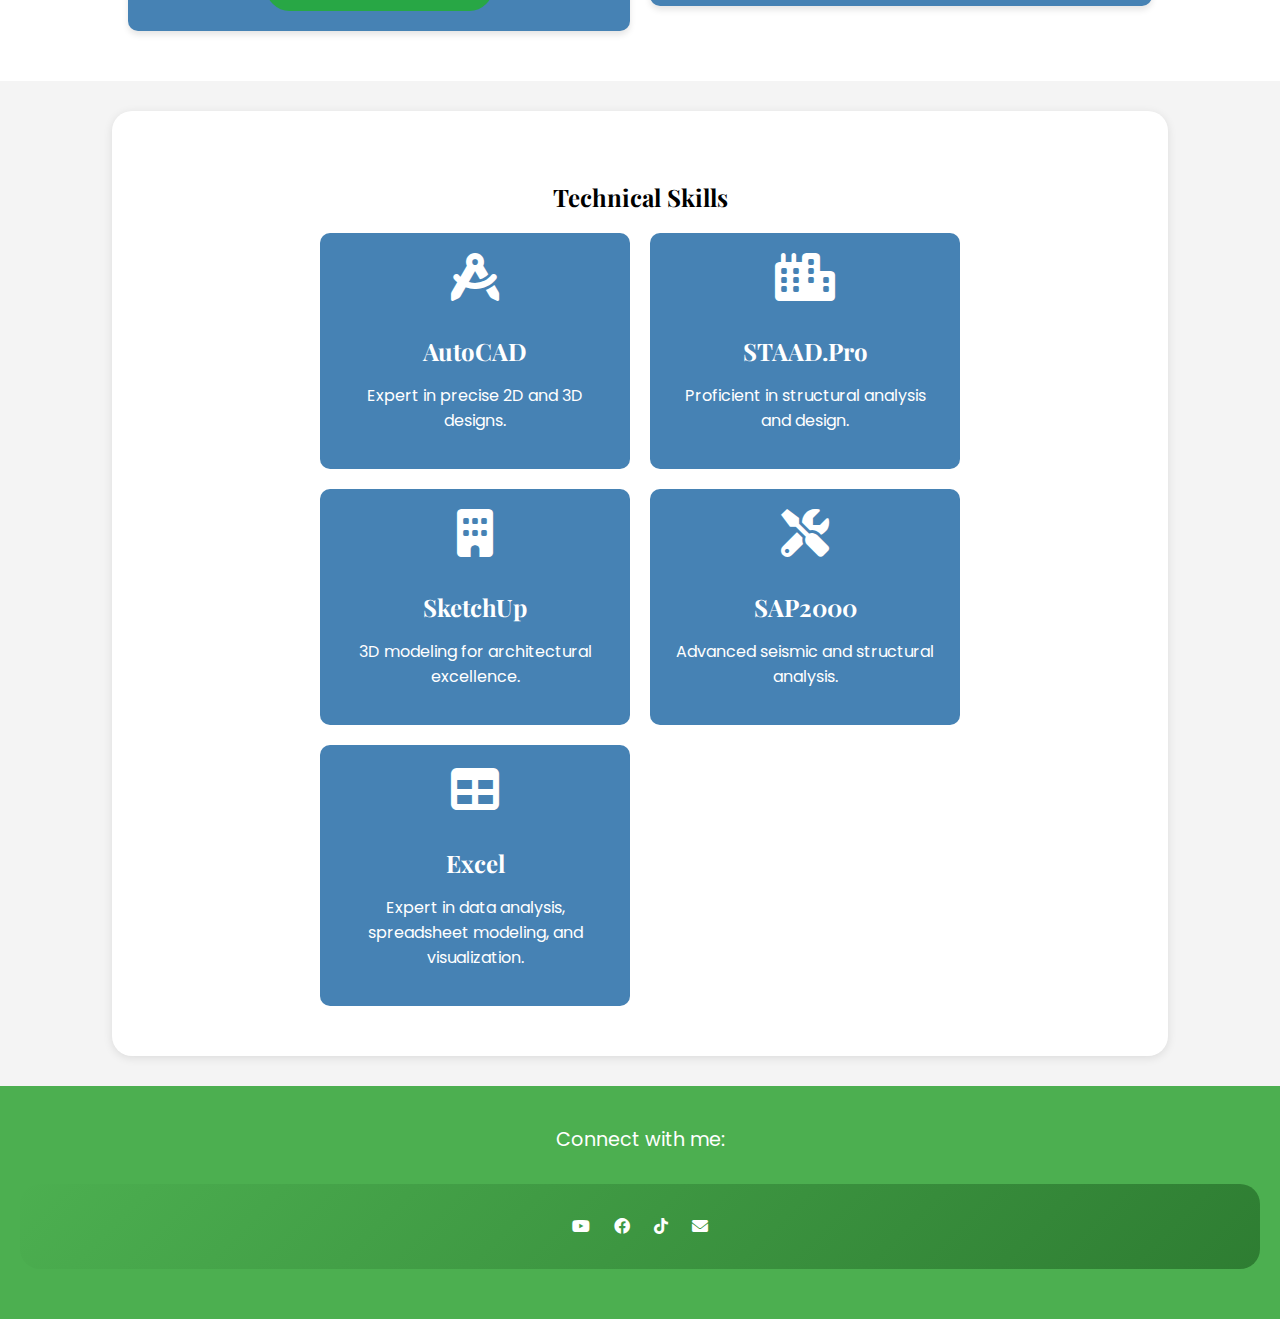
==== commit f1b25350: "Update index.html" ====
--- a/index.html
+++ b/index.html
@@ -68,16 +68,18 @@
         <div class="internship-card">
           <h3>Road Division, Surkhet</h3>
           <p>Intern at the Road Division, Surkhet, where I was involved in road development and maintenance projects. This role allowed me to work on real-world infrastructure problems, gaining invaluable insights into project execution and management.</p>
+     <a href="notes" class="cta-button">View Experince Letter</a>
         </div>
-        <a href="notes" class="cta-button">View Experince Letter</a>
+        
       </div>
       
       <div class="internship-item">
         <div class="internship-card">
           <h3>Hotel Construction Project</h3>
           <p>As part of my internship, I also worked on the construction of a hotel building. I contributed to the structural design and project management, ensuring the project adhered to timelines, quality standards, and safety regulations.</p>
+       <a href="notes" class="cta-button">View Peoject Detail</a>
         </div>
-        <a href="notes" class="cta-button">View Peoject Detail</a>
+      
       </div>
     </div>
   </section>
--- a/styles.css
+++ b/styles.css
@@ -62,6 +62,7 @@
   align-items: center;
   padding: 50px 10%;
   background: #fff;
+  text-align: justify;
 }
 
 .about-left {
@@ -88,6 +89,7 @@
   font-size: 1rem;
   line-height: 1.6;
   margin-bottom: 10px;
+  text-align: justify;
 }
 
 /* Education Section */
@@ -267,3 +269,99 @@
     flex-direction: column;
   }
 }
+.cta-button {
+    background-color: #28a745; /* Green button background */
+    color: white; /* White text for button */
+    padding: 10px 20px; /* Reduced padding */
+    text-decoration: none;
+    border-radius: 25px; /* Rounded button */
+    font-size: 18px;
+    transition: background-color 0.3s ease, transform 0.3s ease;
+    margin-top: 10px; /* Space above button */
+    display: inline-block; /* Ensure proper spacing */
+}
+
+.cta-button:hover {
+    background-color: #218838; /* Darker green on hover */
+    transform: scale(1.05);
+}
+.section {
+    margin: 30px auto; /* Increased margin */
+    padding: 20px;
+    border-radius: 20px; /* Increased border radius for more rounded edges */
+    box-shadow: 0 2px 10px rgba(0, 0, 0, 0.1);
+    background-color: white; /* Section background */
+    width: 90%; /* Width for sections */
+    max-width: 800px; /* Max width for sections */
+    text-align: center; /* Center text */
+}
+
+/* Social Media Styles */
+.social-media {
+    background: linear-gradient(135deg, #4CAF50, #2E7D32);
+    color: white; /* White text for social media section */
+    padding: 30px 20px; /* Reduced padding */
+    text-align: center;
+    border-radius: 20px; /* Increased border radius */
+    margin: 30px auto; /* Increased margin */
+}
+
+.social-media h2 {
+    color: white; /* White color for heading */
+    margin: 10px 0; /* Reduced margin */
+}
+
+.social-media p {
+    margin: 10px 0; /* Reduced margin for paragraph */
+}
+
+.social-media .icons {
+    display: flex;
+    justify-content: center;
+    gap: 20px; /* Space between icons */
+}
+
+.social-media .icons a {
+    color: #fff;
+    font-size: 36px;
+    transition: transform 0.3s;
+}
+
+.social-media .icons a:hover {
+    transform: scale(1.2);
+}
+footer {
+    background-color: #4CAF50;
+    color: #fff;
+    text-align: center;
+    padding: 20px;
+    margin-top: 20px;
+}
+
+footer a {
+    color: #fff;
+    text-decoration: none;
+    margin: 0 10px;
+}
+
+footer a:hover {
+    text-decoration: underline;
+}
+
+/* Media Queries */
+@media (max-width: 768px) {
+    .hero {
+        padding: 15px; /* Further reduce padding for smaller screens */
+    }
+    .section {
+        padding: 15px; /* Adjust section padding */
+    }
+    .social-media {
+        padding: 20px; /* Further reduce padding */
+    }
+}
+@media (max-width: 600px) {
+    .hero h1 {
+        font-size: 28px;
+    }
+}
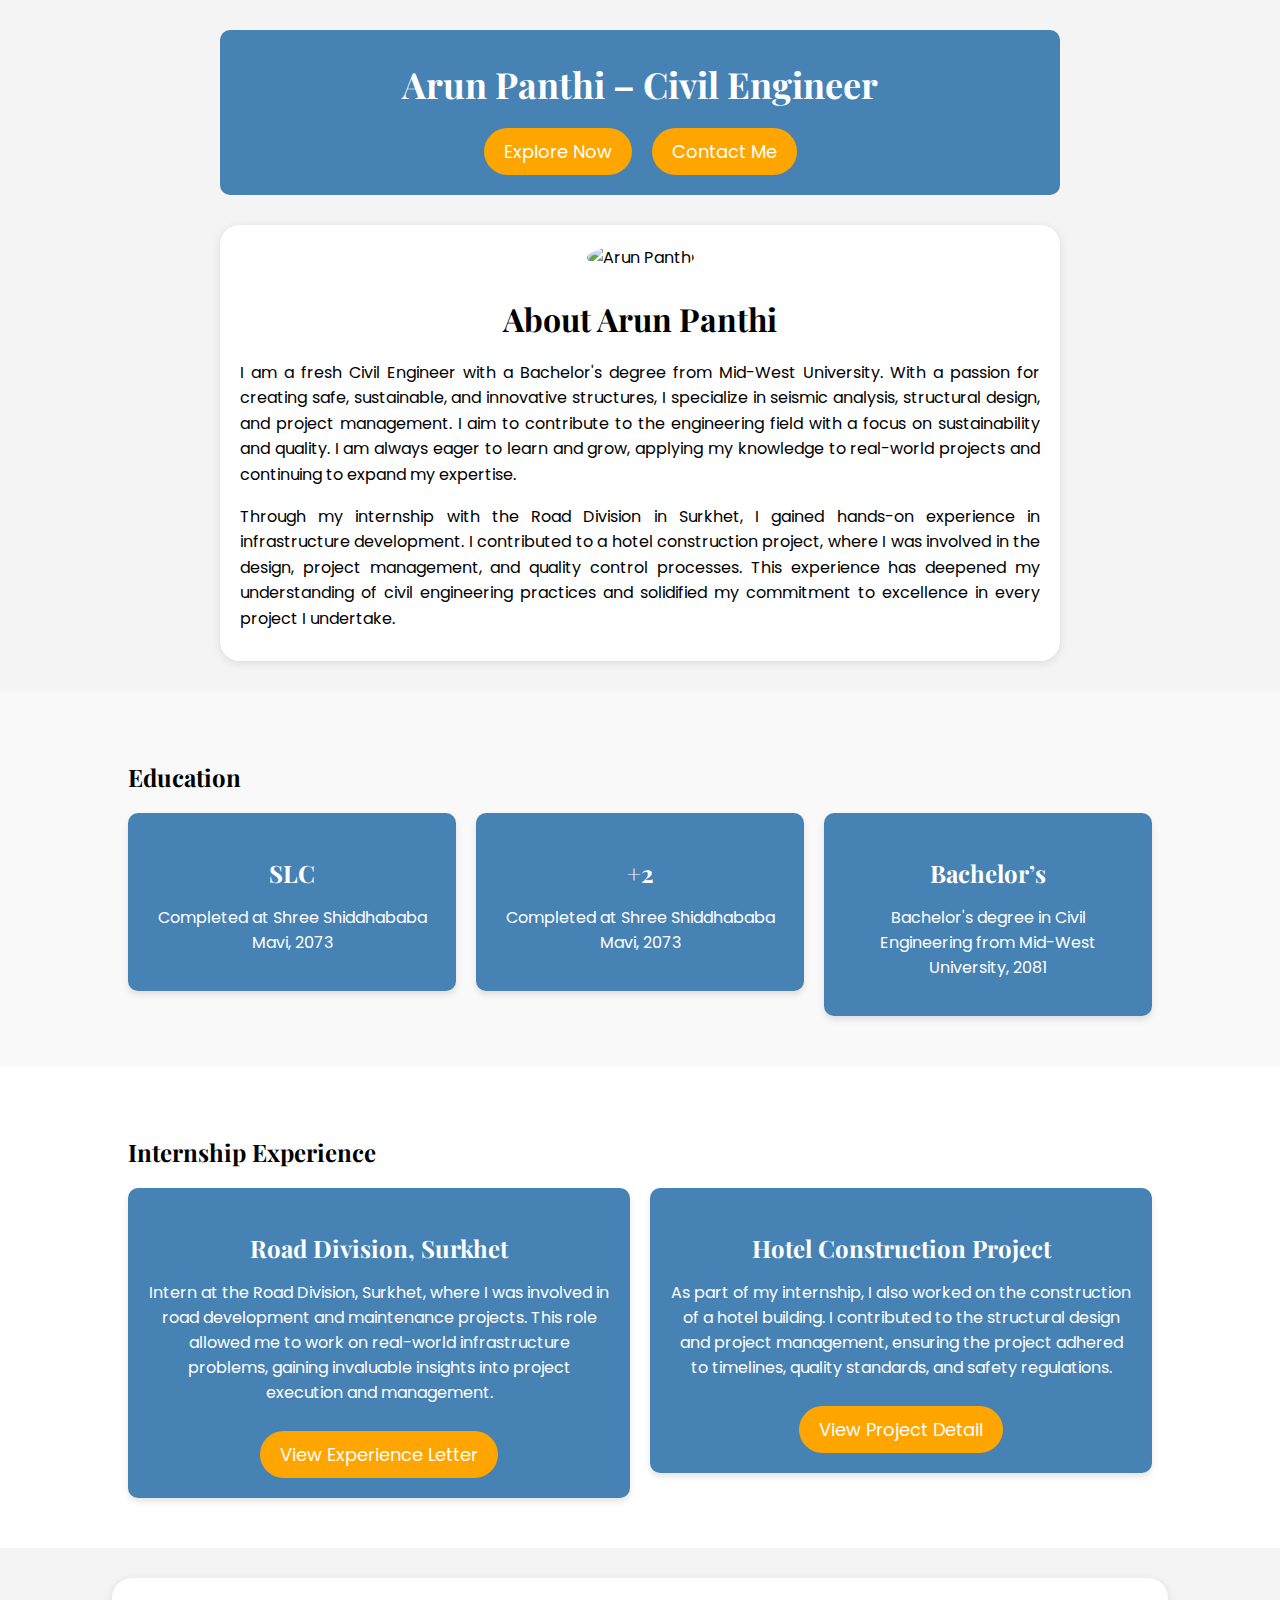
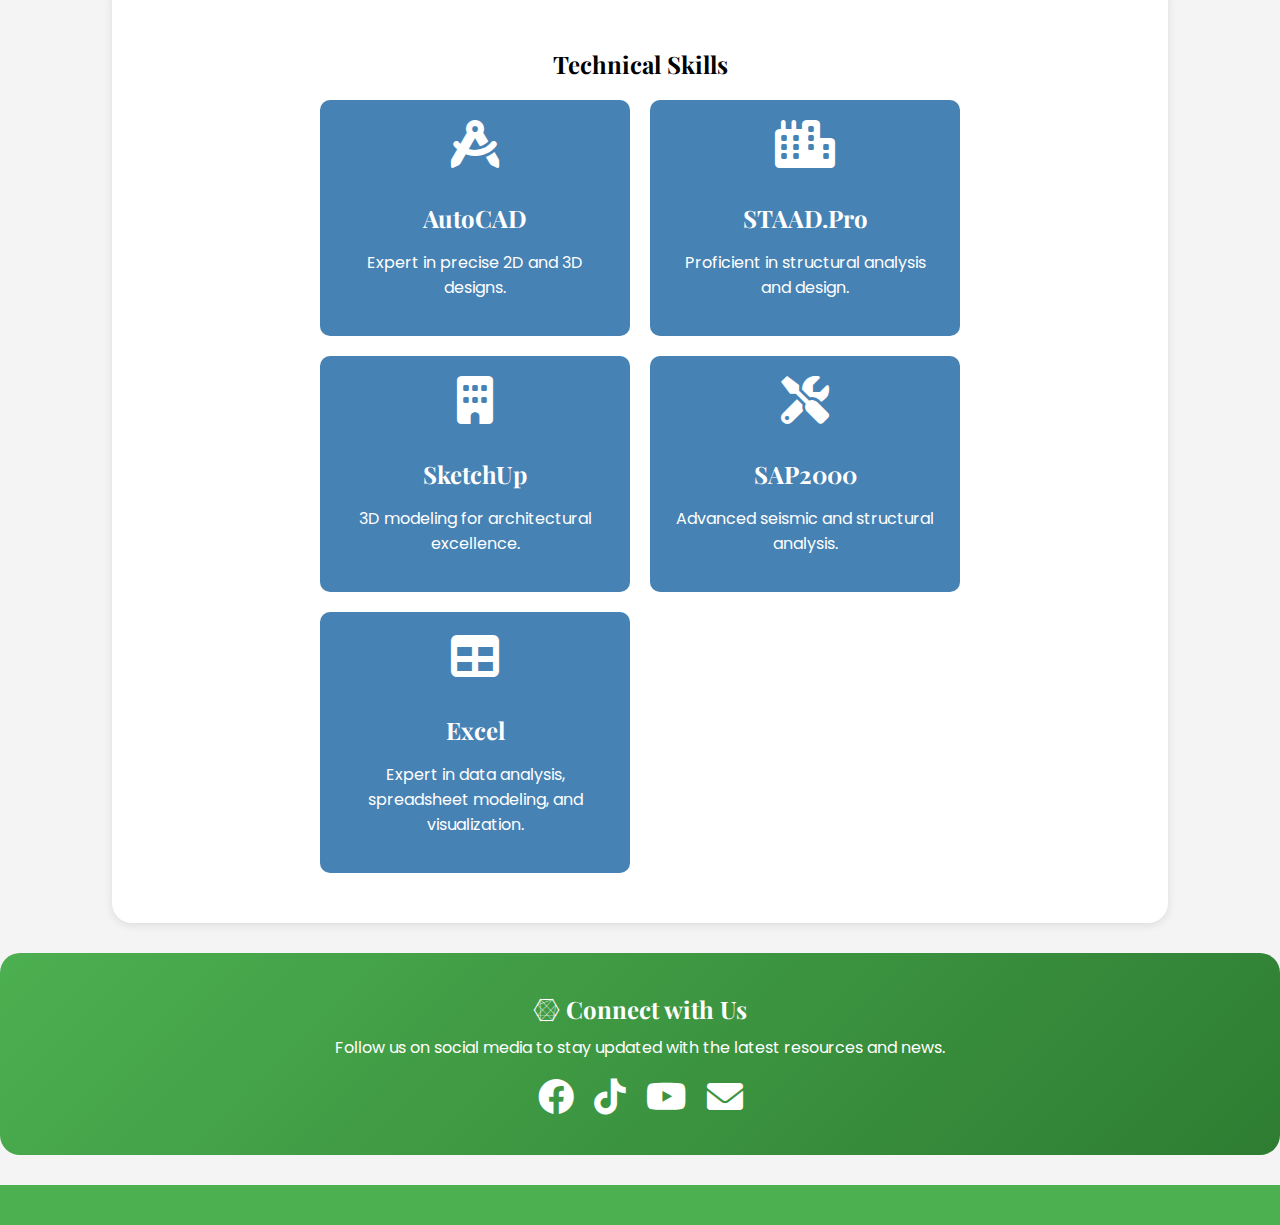
==== commit 7cea12bc: "Update index.html" ====
--- a/index.html
+++ b/index.html
@@ -15,8 +15,8 @@
     <div class="hero-content">
       <h1>Arun Panthi – Civil Engineer </h1>
             <div class="cta-buttons">
-         <a href="#note-solution-book"><button class="cta-btn">View Portfolio</button>
-        <a href="tel:+9779867423755"><button class="cta-btn">Contact Me</button></a>
+              <a href="#note-solution-books" class="cta-button">Explore Now</a>
+              <a href="tel:+9779867423755" class="cta-button">Contact Me</a>
       </div>
     </div>
   </section>
@@ -34,6 +34,7 @@
       </div>
     </div>
   </section>
+  
 
   <!-- Education Section (Styled Like Technical Skills) -->
   <section id="education">
@@ -68,7 +69,7 @@
         <div class="internship-card">
           <h3>Road Division, Surkhet</h3>
           <p>Intern at the Road Division, Surkhet, where I was involved in road development and maintenance projects. This role allowed me to work on real-world infrastructure problems, gaining invaluable insights into project execution and management.</p>
-     <a href="notes" class="cta-button">View Experince Letter</a>
+     <a href="Intern.jpg" class="cta-button">View Experience Letter</a>
         </div>
         
       </div>
@@ -77,7 +78,7 @@
         <div class="internship-card">
           <h3>Hotel Construction Project</h3>
           <p>As part of my internship, I also worked on the construction of a hotel building. I contributed to the structural design and project management, ensuring the project adhered to timelines, quality standards, and safety regulations.</p>
-       <a href="notes" class="cta-button">View Peoject Detail</a>
+       <a href="project.jpg" class="cta-button">View Project Detail</a>
         </div>
       
       </div>
@@ -117,17 +118,19 @@
       </div>
     </div>
   </section>
-
-  <!-- Footer Section -->
-  <footer>
-    <p>Connect with me:</p>
-   <div class="social-media">
-            <a href="https://www.youtube.com/c/erarunpanthi" target="_blank"><i class="fab fa-youtube"></i></a>
-          <a href="https://www.facebook.com/arunpanthi" target="_blank"><i class="fab fa-facebook"></i></a>
-      <a href="https://www.tiktok.com/@arunpanthi" target="_blank"><i class="fab fa-tiktok"></i></a>
-      <a href="mailto:arunpanthi.com.np@gmail.com"><i class="fas fa-envelope"></i></a>
-    </div>
-  </footer>
+  <div class="social-media">
+            <h2><i class="fab fa-connectdevelop"></i> Connect with Us</h2>
+            <p>Follow us on social media to stay updated with the latest resources and news.</p>
+            <div class="icons">
+                <a href="https://www.facebook.com/arun.panthi27" target="_blank" aria-label="Facebook"><i class="fab fa-facebook"></i></a>
+                <a href="https://www.tiktok.com/@er.arunpanthi" target="_blank" aria-label="TikTok"><i class="fab fa-tiktok"></i></a>
+                <a href="https://www.youtube.com/@erarunpanthi" target="_blank" aria-label="YouTube"><i class="fab fa-youtube"></i></a>
+                <a href="mailto:erarunpanthi@gmail.com" target="_blank" aria-label="Email"><i class="fas fa-envelope"></i></a>
+            </div>
+        </div>
+    </main>
+    <footer>
+      
     <script src="script.js"></script>
 </body>
 </html>
--- a/styles.css
+++ b/styles.css
@@ -16,23 +16,6 @@
   margin: 0 auto;
 }
 
-/* Hero Section */
-#hero {
-  background: #4682B4;
-  color: white;
-  padding: 100px 0;
-  text-align: center;
-}
-
-#hero h1 {
-  font-size: 2.5rem;
-  margin-bottom: 10px;
-}
-
-#hero p {
-  font-size: 1.2rem;
-  margin-bottom: 20px;
-}
 
 .cta-buttons {
   display: flex;
@@ -270,7 +253,7 @@
   }
 }
 .cta-button {
-    background-color: #28a745; /* Green button background */
+    background-color: #Ffa500;
     color: white; /* White text for button */
     padding: 10px 20px; /* Reduced padding */
     text-decoration: none;
@@ -282,7 +265,7 @@
 }
 
 .cta-button:hover {
-    background-color: #218838; /* Darker green on hover */
+    background-color:#Ffa500;
     transform: scale(1.05);
 }
 .section {
@@ -365,3 +348,22 @@
         font-size: 28px;
     }
 }
+#hero {
+    background-color: #4682B4;
+    color: white; /* White text for hero section */
+    padding: 20px 20px; /* Reduced padding */
+    text-align: center;
+    border-radius: 10px; /* Rounded corners */
+    margin: 30px auto; /* Increased margin */
+    max-width: 800px; /* Centered with max width */
+}
+
+#hero h1 {
+    font-size: 36px; /* Heading size */
+    color: white; /* White color for heading */
+    margin: 10px 0; /* Reduced margin */
+}
+
+#hero p {
+    margin: 10px 0; /* Reduced margin for paragraph */
+}
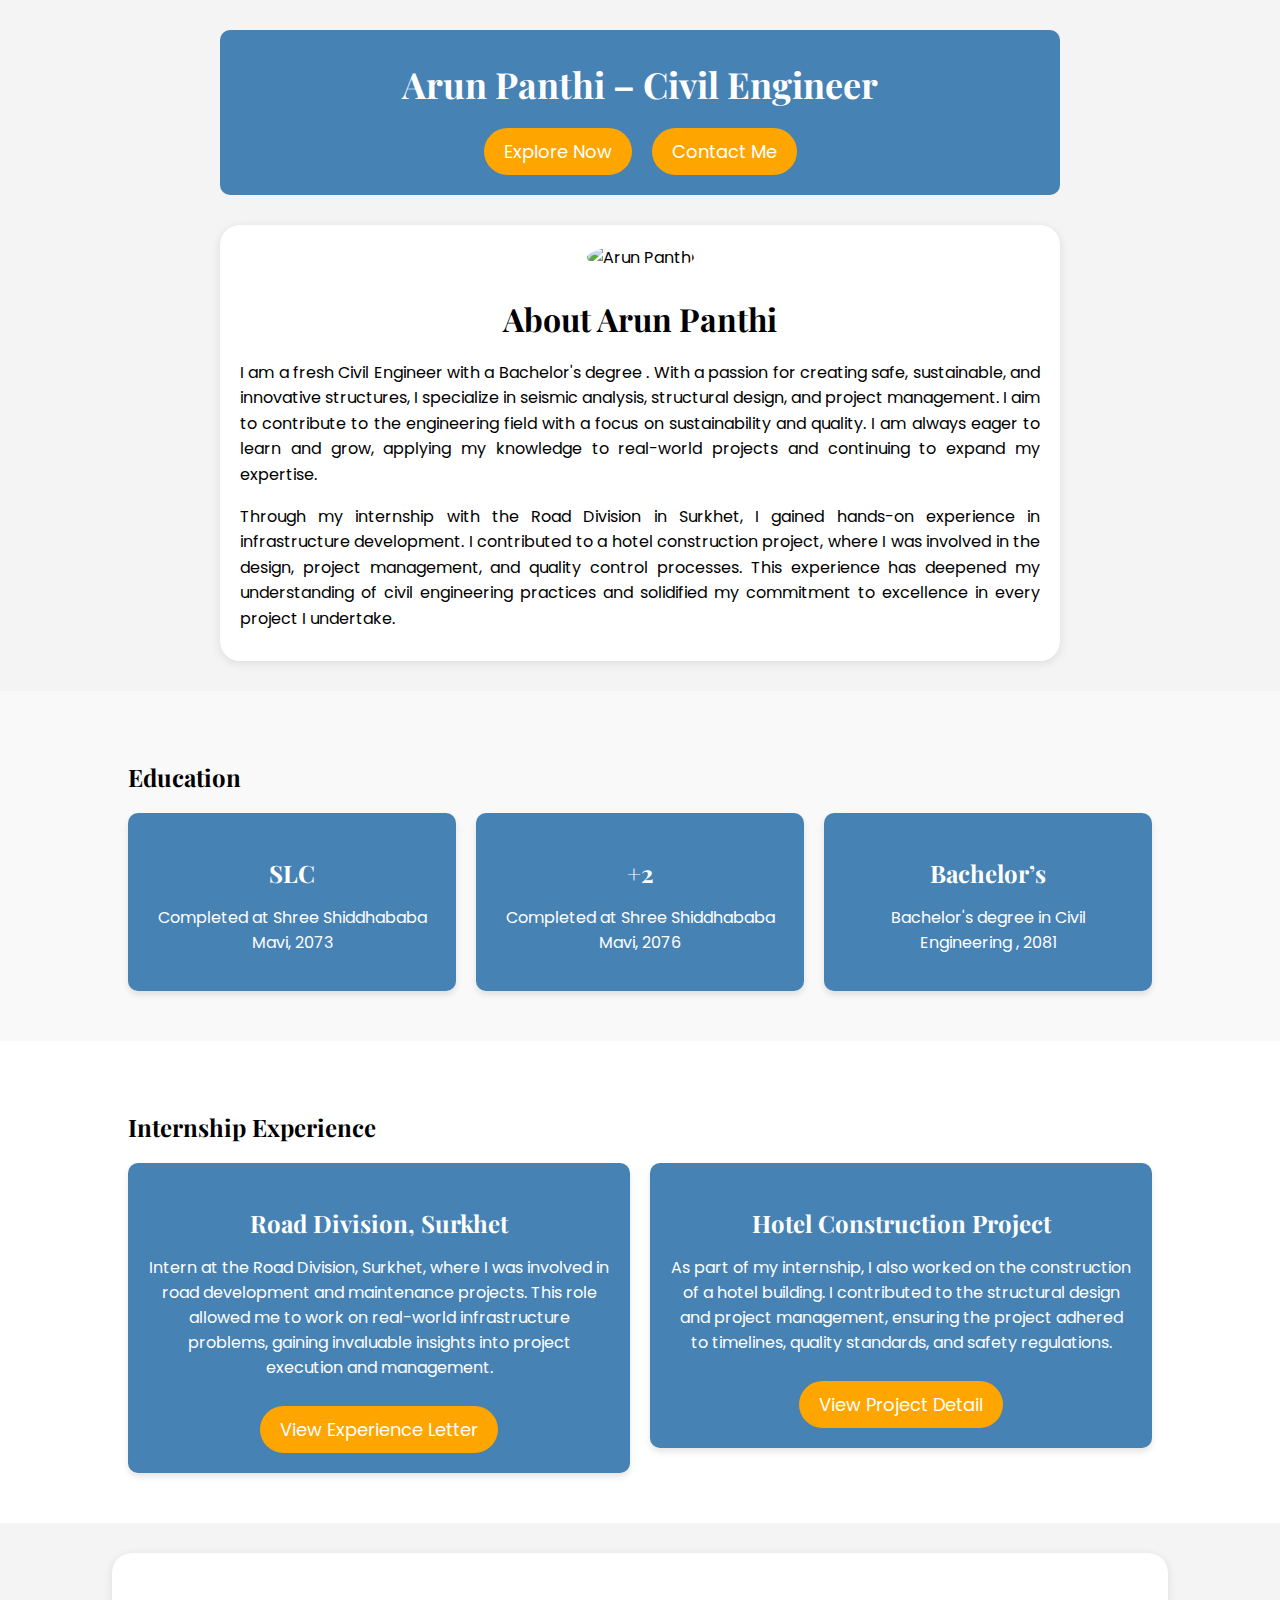
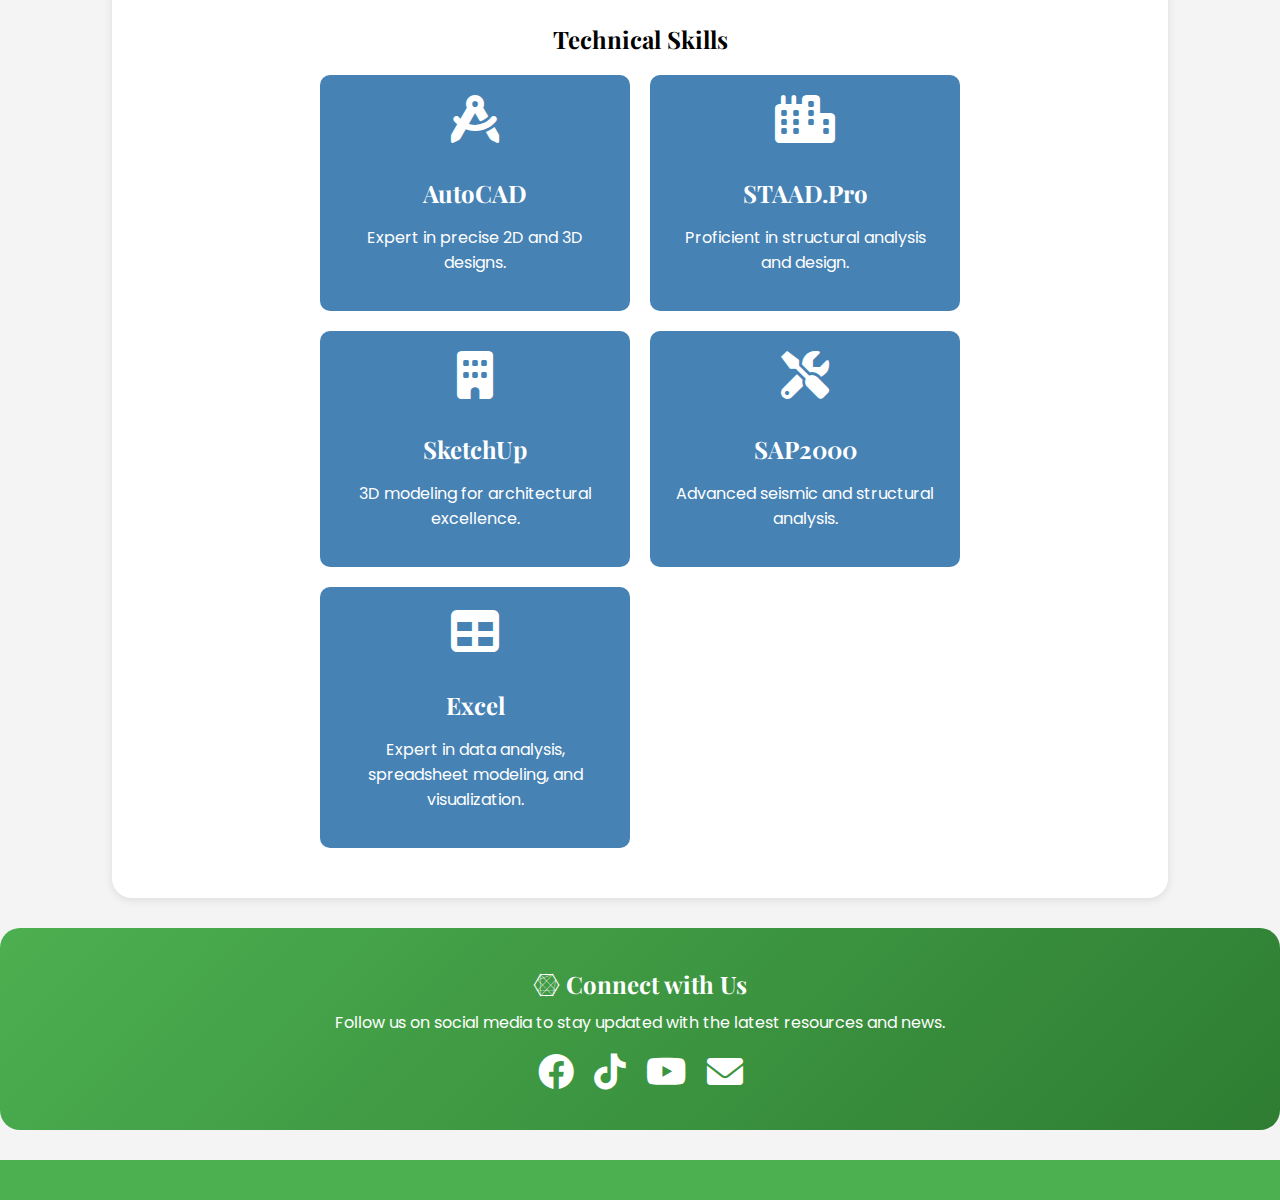
==== commit e0640234: "Update index.html" ====
--- a/index.html
+++ b/index.html
@@ -29,7 +29,7 @@
       </div>
       <div class="about-right">
         <h2>About Arun Panthi</h2>
-        <p>I am a fresh Civil Engineer with a Bachelor's degree from Mid-West University. With a passion for creating safe, sustainable, and innovative structures, I specialize in seismic analysis, structural design, and project management. I aim to contribute to the engineering field with a focus on sustainability and quality. I am always eager to learn and grow, applying my knowledge to real-world projects and continuing to expand my expertise.</p>
+        <p>I am a fresh Civil Engineer with a Bachelor's degree . With a passion for creating safe, sustainable, and innovative structures, I specialize in seismic analysis, structural design, and project management. I aim to contribute to the engineering field with a focus on sustainability and quality. I am always eager to learn and grow, applying my knowledge to real-world projects and continuing to expand my expertise.</p>
         <p>Through my internship with the Road Division in Surkhet, I gained hands-on experience in infrastructure development. I contributed to a hotel construction project, where I was involved in the design, project management, and quality control processes. This experience has deepened my understanding of civil engineering practices and solidified my commitment to excellence in every project I undertake.</p>
       </div>
     </div>
@@ -49,13 +49,13 @@
       <div class="edu-item">
         <div class="edu-card">
           <h3>+2</h3>
-          <p>Completed at Shree Shiddhababa Mavi, 2073</p>
+          <p>Completed at Shree Shiddhababa Mavi, 2076</p>
         </div>
       </div>
       <div class="edu-item">
         <div class="edu-card">
           <h3>Bachelor’s</h3>
-          <p>Bachelor's degree in Civil Engineering from Mid-West University, 2081</p>
+          <p>Bachelor's degree in Civil Engineering , 2081</p>
         </div>
       </div>
     </div>
